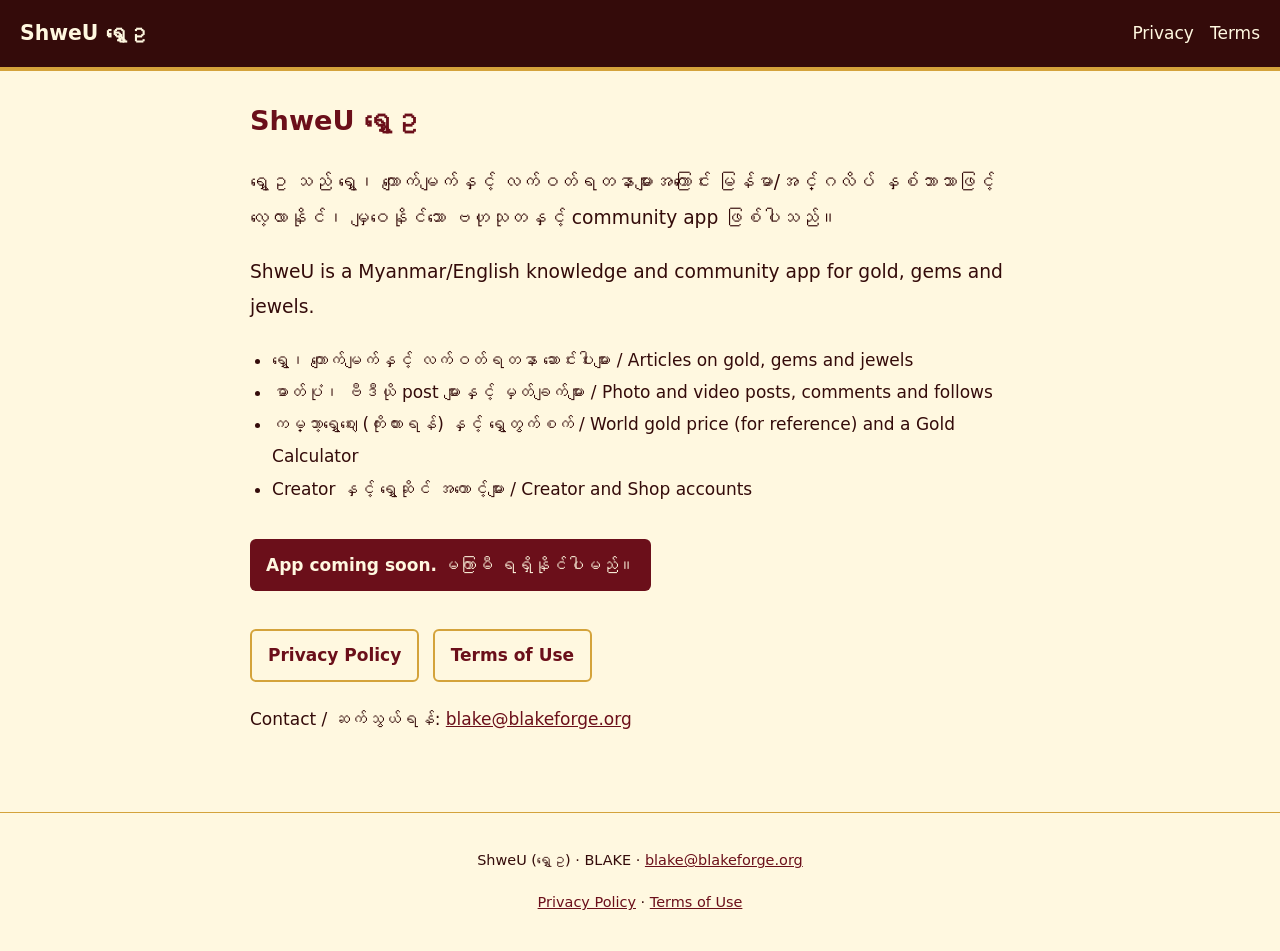
==== index.html @ 13beb079 "ShweU static site: landing, privacy, terms" ====
<!DOCTYPE html>
<html lang="my">
<head>
<meta charset="utf-8">
<meta name="viewport" content="width=device-width, initial-scale=1">
<meta name="robots" content="index, follow">
<title>ShweU (ရွှေဥ) — Gold, gems and jewels knowledge app</title>
<meta name="description" content="ShweU (ရွှေဥ) is a Myanmar/English knowledge and community app for gold, gems and jewels.">
<link rel="canonical" href="https://shweu.app/">
<link rel="stylesheet" href="/styles.css">
</head>
<body>
<header class="site-header">
<!-- Optional ShweU logo goes here, e.g. <img class="logo" src="/logo.png" alt="ShweU"> -->
<a class="brand" href="/">ShweU <span lang="my">ရွှေဥ</span></a>
<nav><a href="/privacy/">Privacy</a><a href="/terms/">Terms</a></nav>
</header>
<main class="home">
<h1>ShweU <span lang="my">ရွှေဥ</span></h1>
<p class="lead" lang="my">ရွှေဥ သည် ရွှေ၊ ကျောက်မျက်နှင့် လက်ဝတ်ရတနာများအကြောင်း မြန်မာ/အင်္ဂလိပ် နှစ်ဘာသာဖြင့် လေ့လာနိုင်၊ မျှဝေနိုင်သော ဗဟုသုတနှင့် community app ဖြစ်ပါသည်။</p>
<p class="lead">ShweU is a Myanmar/English knowledge and community app for gold, gems and jewels.</p>
<ul class="features">
<li><span lang="my">ရွှေ၊ ကျောက်မျက်နှင့် လက်ဝတ်ရတနာ ဆောင်းပါးများ</span> / Articles on gold, gems and jewels</li>
<li><span lang="my">ဓာတ်ပုံ၊ ဗီဒီယို post များနှင့် မှတ်ချက်များ</span> / Photo and video posts, comments and follows</li>
<li><span lang="my">ကမ္ဘာ့ရွှေဈေး (ကိုးကားရန်) နှင့် ရွှေတွက်စက်</span> / World gold price (for reference) and a Gold Calculator</li>
<li><span lang="my">Creator နှင့် ရွှေဆိုင် အကောင့်များ</span> / Creator and Shop accounts</li>
</ul>
<p class="soon"><strong>App coming soon.</strong> <span lang="my">မကြာမီ ရရှိနိုင်ပါမည်။</span></p>
<p><a class="button" href="/privacy/">Privacy Policy</a> <a class="button" href="/terms/">Terms of Use</a></p>
<p>Contact / <span lang="my">ဆက်သွယ်ရန်</span>: <a href="mailto:blake@blakeforge.org">blake@blakeforge.org</a></p>
</main>
<footer class="site-footer"><p>ShweU (ရွှေဥ) · BLAKE · <a href="mailto:blake@blakeforge.org">blake@blakeforge.org</a></p><p><a href="/privacy/">Privacy Policy</a> · <a href="/terms/">Terms of Use</a></p></footer>
</body>
</html>
---- styles.css ----
:root{--cream:#FFF8E0;--gold:#D4A33B;--maroon:#340B0A;--maroon2:#6B0F1A}
*{box-sizing:border-box}
html{-webkit-text-size-adjust:100%}
body{margin:0;background:var(--cream);color:var(--maroon);font-family:"Noto Sans Myanmar","Padauk","Myanmar Text","Pyidaungsu",-apple-system,system-ui,"Segoe UI",Roboto,sans-serif;font-size:17px;line-height:1.9;overflow-wrap:anywhere}
a{color:var(--maroon2)}
.site-header{display:flex;flex-wrap:wrap;gap:12px;align-items:center;justify-content:space-between;padding:14px 20px;background:var(--maroon);border-bottom:4px solid var(--gold)}
.site-header a{color:var(--cream);text-decoration:none}
.brand{font-weight:700;font-size:1.2em}
.site-header nav a{margin-left:16px}
main{max-width:820px;margin:0 auto;padding:28px 20px 60px}
h1{color:var(--maroon2);line-height:1.6;font-size:1.6em;margin:0 0 .8em}
h2{color:var(--maroon2);border-bottom:2px solid var(--gold);padding-bottom:4px;margin-top:2em;line-height:1.7;font-size:1.25em}
.legal p{white-space:pre-line}
blockquote{background:#F5E6C8;border-left:5px solid var(--gold);margin:0 0 1em;padding:10px 16px;border-radius:6px}
hr{border:0;border-top:1px solid var(--gold);opacity:.5}
ul{padding-left:1.3em}
.lead{font-size:1.1em}
.soon{background:var(--maroon2);color:var(--cream);padding:10px 16px;border-radius:6px;display:inline-block}
.button{display:inline-block;margin:4px 8px 4px 0;padding:8px 16px;border:2px solid var(--gold);border-radius:6px;text-decoration:none;font-weight:700}
.site-footer{text-align:center;font-size:.85em;padding:20px;border-top:1px solid var(--gold)}
@media (max-width:480px){body{font-size:16px}h1{font-size:1.35em}}
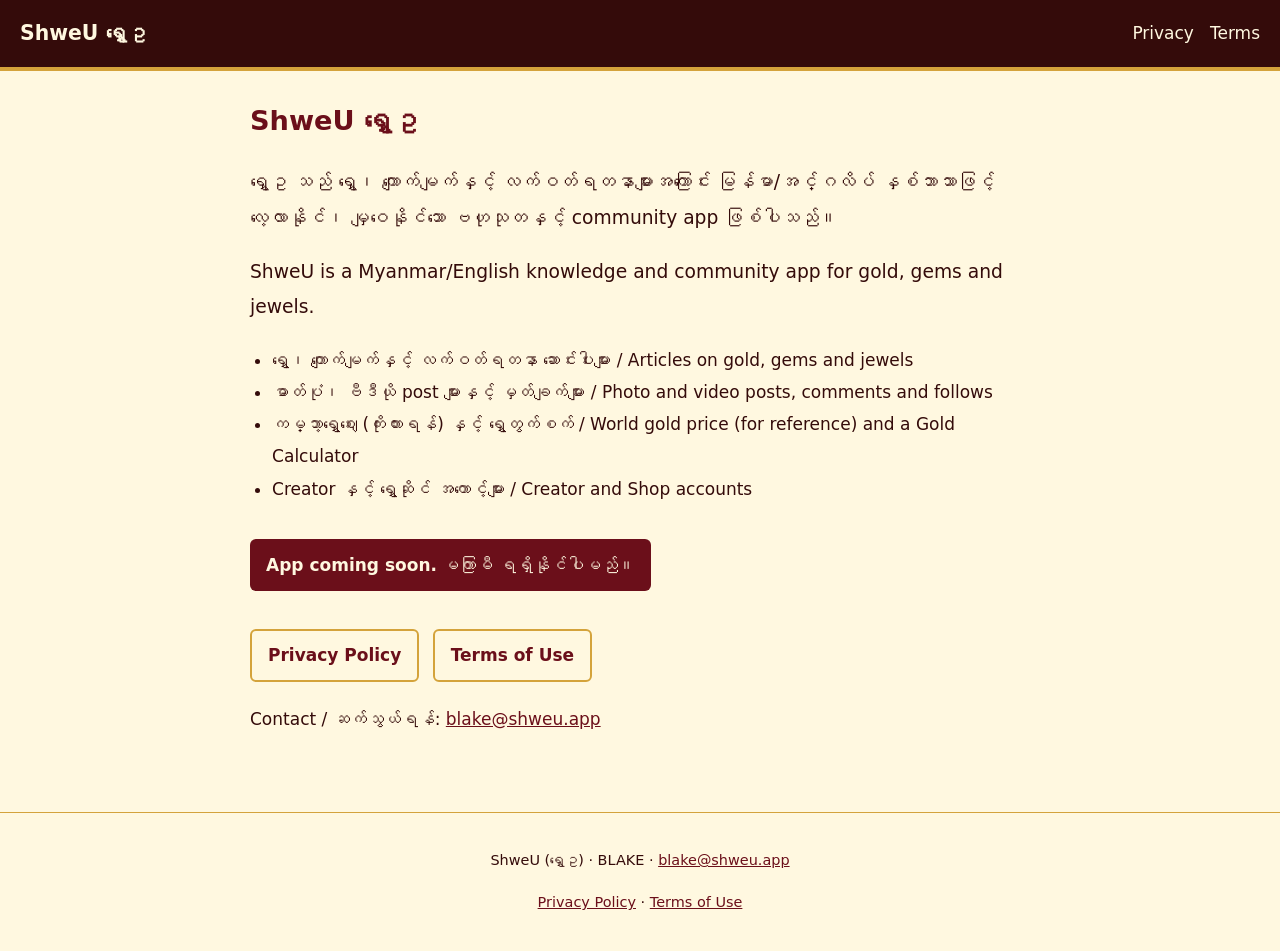
==== commit b3110dbf: "Contact email blake@shweu.app" ====
--- a/index.html
+++ b/index.html
@@ -27,8 +27,8 @@
 </ul>
 <p class="soon"><strong>App coming soon.</strong> <span lang="my">မကြာမီ ရရှိနိုင်ပါမည်။</span></p>
 <p><a class="button" href="/privacy/">Privacy Policy</a> <a class="button" href="/terms/">Terms of Use</a></p>
-<p>Contact / <span lang="my">ဆက်သွယ်ရန်</span>: <a href="mailto:blake@blakeforge.org">blake@blakeforge.org</a></p>
+<p>Contact / <span lang="my">ဆက်သွယ်ရန်</span>: <a href="mailto:blake@shweu.app">blake@shweu.app</a></p>
 </main>
-<footer class="site-footer"><p>ShweU (ရွှေဥ) · BLAKE · <a href="mailto:blake@blakeforge.org">blake@blakeforge.org</a></p><p><a href="/privacy/">Privacy Policy</a> · <a href="/terms/">Terms of Use</a></p></footer>
+<footer class="site-footer"><p>ShweU (ရွှေဥ) · BLAKE · <a href="mailto:blake@shweu.app">blake@shweu.app</a></p><p><a href="/privacy/">Privacy Policy</a> · <a href="/terms/">Terms of Use</a></p></footer>
 </body>
 </html>
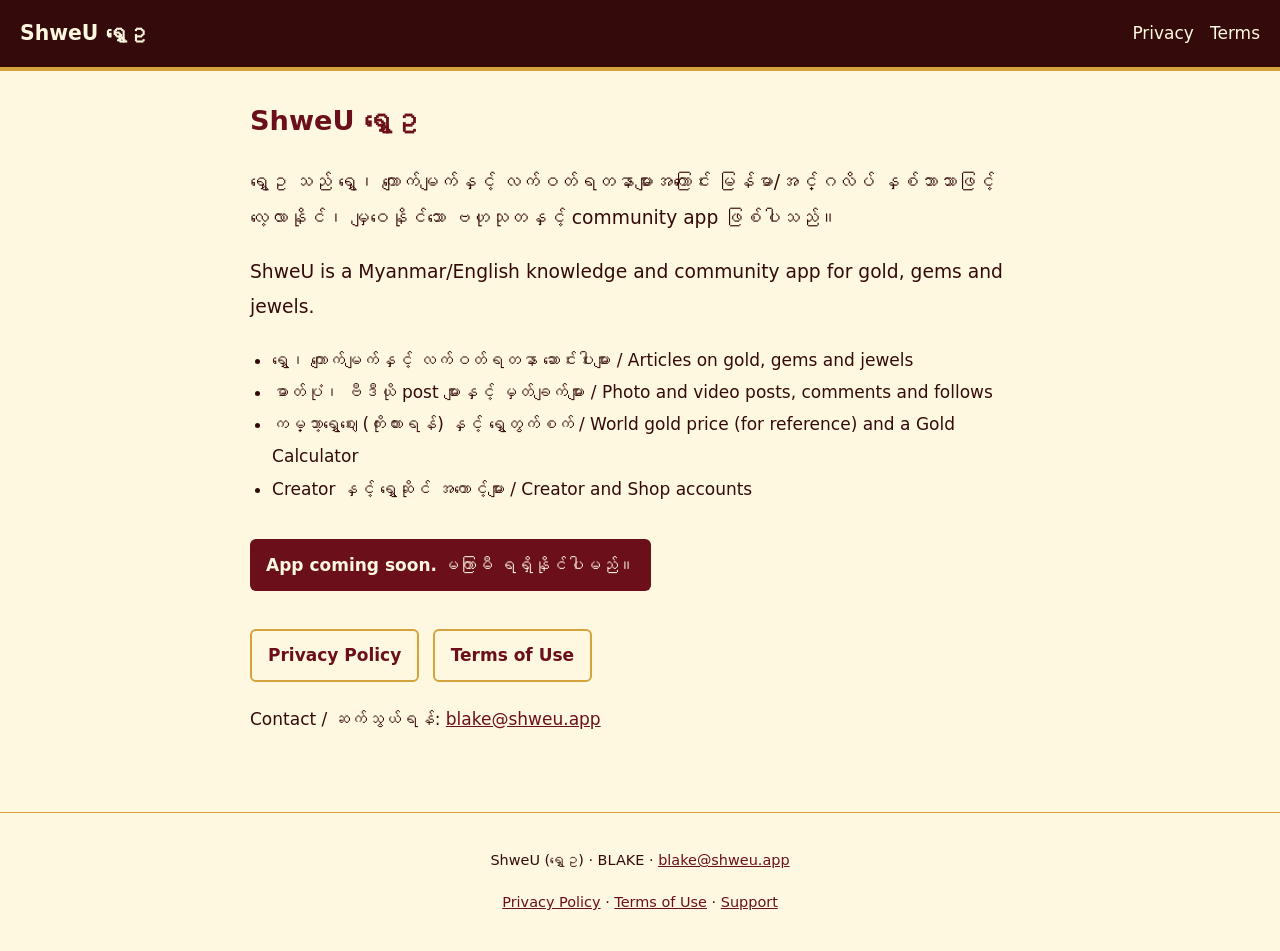
==== commit b570ff05: "Support page; privacy page lists error and crash reports Co-Authored-By: Claude Opus 5.5 <noreply@an" ====
--- a/index.html
+++ b/index.html
@@ -29,6 +29,6 @@
 <p><a class="button" href="/privacy/">Privacy Policy</a> <a class="button" href="/terms/">Terms of Use</a></p>
 <p>Contact / <span lang="my">ဆက်သွယ်ရန်</span>: <a href="mailto:blake@shweu.app">blake@shweu.app</a></p>
 </main>
-<footer class="site-footer"><p>ShweU (ရွှေဥ) · BLAKE · <a href="mailto:blake@shweu.app">blake@shweu.app</a></p><p><a href="/privacy/">Privacy Policy</a> · <a href="/terms/">Terms of Use</a></p></footer>
+<footer class="site-footer"><p>ShweU (ရွှေဥ) · BLAKE · <a href="mailto:blake@shweu.app">blake@shweu.app</a></p><p><a href="/privacy/">Privacy Policy</a> · <a href="/terms/">Terms of Use</a> · <a href="/support/">Support</a></p></footer>
 </body>
 </html>
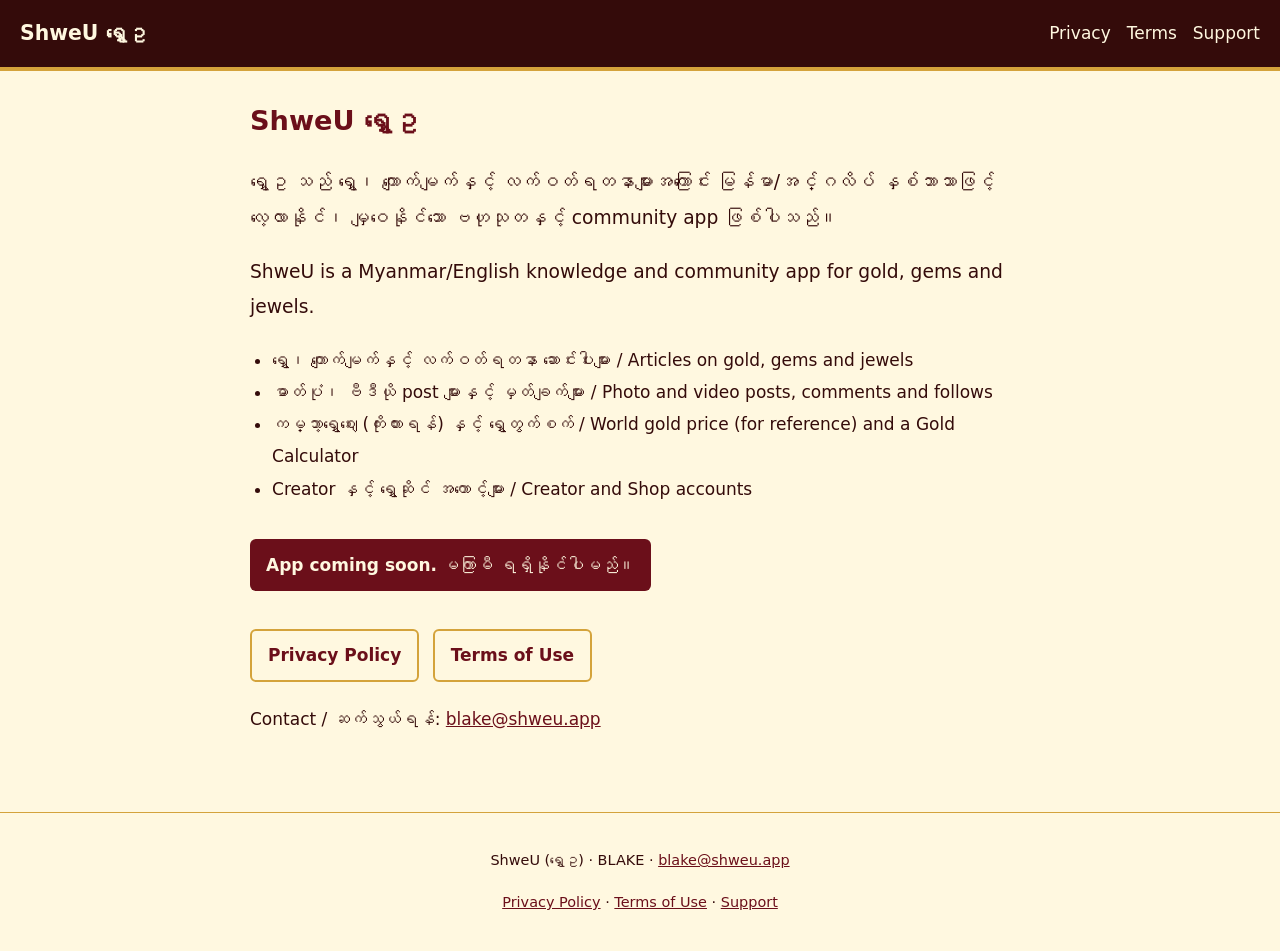
==== commit 4db8f4ba: "Legal and support pages: one language per page (English default, Myanmar under /my/), EN | Myanmar s" ====
--- a/index.html
+++ b/index.html
@@ -13,7 +13,7 @@
 <header class="site-header">
 <!-- Optional ShweU logo goes here, e.g. <img class="logo" src="/logo.png" alt="ShweU"> -->
 <a class="brand" href="/">ShweU <span lang="my">ရွှေဥ</span></a>
-<nav><a href="/privacy/">Privacy</a><a href="/terms/">Terms</a></nav>
+<nav><a href="/privacy/">Privacy</a><a href="/terms/">Terms</a><a href="/support/">Support</a></nav>
 </header>
 <main class="home">
 <h1>ShweU <span lang="my">ရွှေဥ</span></h1>
--- a/styles.css
+++ b/styles.css
@@ -19,3 +19,26 @@
 .button{display:inline-block;margin:4px 8px 4px 0;padding:8px 16px;border:2px solid var(--gold);border-radius:6px;text-decoration:none;font-weight:700}
 .site-footer{text-align:center;font-size:.85em;padding:20px;border-top:1px solid var(--gold)}
 @media (max-width:480px){body{font-size:16px}h1{font-size:1.35em}}
+/* Legal / support pages (one language per page, 2026-11-06) */
+.lang-switch{display:flex;border:1.5px solid var(--gold);border-radius:999px;overflow:hidden;font-size:.85em;line-height:1.6}
+.lang-switch a,.lang-switch span{padding:2px 12px;color:var(--cream);text-decoration:none}
+.lang-switch .on{background:var(--gold);color:var(--maroon);font-weight:700}
+.doc-nav{display:flex;flex-wrap:wrap;gap:4px 20px;padding:8px 20px;background:#4a1512}
+.doc-nav a{color:var(--cream);text-decoration:none;opacity:.85;font-size:.95em}
+.doc-nav a.cur{opacity:1;border-bottom:2px solid var(--gold)}
+body.doc.en{font-family:-apple-system,system-ui,"Segoe UI",Roboto,"Noto Sans Myanmar",sans-serif;line-height:1.65}
+.doc-main{max-width:760px}
+.doc-main h1{margin-bottom:.2em}
+.doc-main h3{font-size:1.02em;margin:1.2em 0 .2em;color:var(--maroon)}
+.doc-main ul{margin:.3em 0 .8em}
+.doc-main li{margin:.25em 0}
+.meta{font-size:.85em;color:#7b6450;margin:0 0 1.2em}
+.summary{background:#FFFDF6;border:1px solid #ecd9a8;border-radius:12px;padding:12px 16px;margin:0 0 1.2em}
+.summary-title{font-weight:700;margin:0 0 .3em}
+.summary ul{margin:0}
+.toc{columns:2;column-gap:28px;font-size:.92em;margin:0 0 .5em;padding-left:1.3em}
+.toc a{text-decoration:none}
+@media (max-width:560px){.toc{columns:1}}
+body.doc{overflow-wrap:break-word;word-break:normal}
+body.doc.my .doc-main{line-height:1.95}
+.doc-nav{gap:4px 18px}
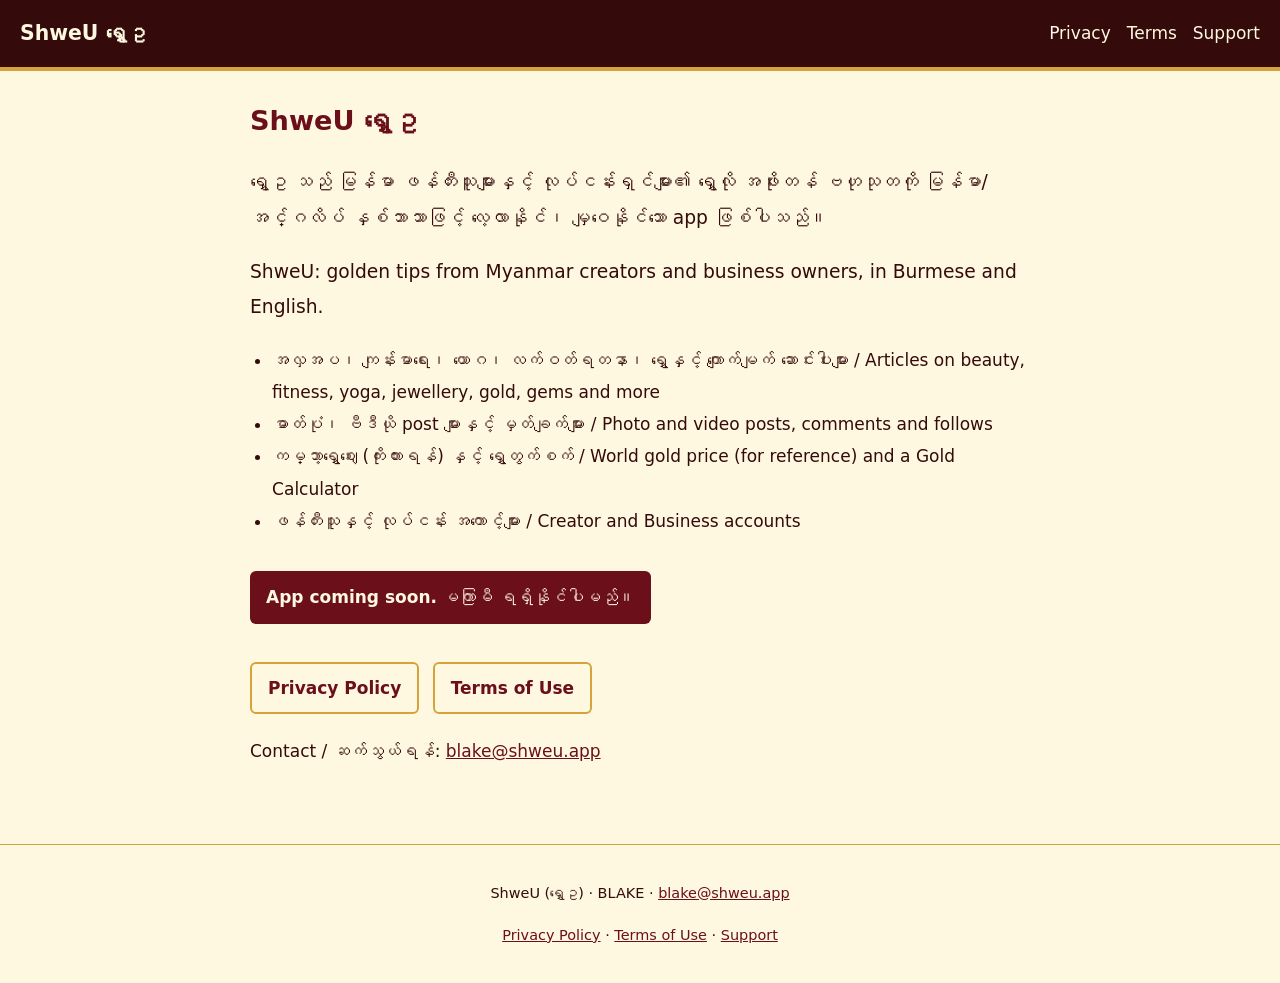
==== commit 6f2ce35b: "Pros first: Terms v4 (Business accounts, 'Pros' no-endorsement paragraph), privacy wording, Support " ====
--- a/index.html
+++ b/index.html
@@ -4,8 +4,8 @@
 <meta charset="utf-8">
 <meta name="viewport" content="width=device-width, initial-scale=1">
 <meta name="robots" content="index, follow">
-<title>ShweU (ရွှေဥ) — Gold, gems and jewels knowledge app</title>
-<meta name="description" content="ShweU (ရွှေဥ) is a Myanmar/English knowledge and community app for gold, gems and jewels.">
+<title>ShweU (ရွှေဥ) — Golden tips from Myanmar pros</title>
+<meta name="description" content="ShweU (ရွှေဥ): golden tips from Myanmar creators and business owners, in Burmese and English.">
 <link rel="canonical" href="https://shweu.app/">
 <link rel="stylesheet" href="/styles.css">
 </head>
@@ -17,13 +17,13 @@
 </header>
 <main class="home">
 <h1>ShweU <span lang="my">ရွှေဥ</span></h1>
-<p class="lead" lang="my">ရွှေဥ သည် ရွှေ၊ ကျောက်မျက်နှင့် လက်ဝတ်ရတနာများအကြောင်း မြန်မာ/အင်္ဂလိပ် နှစ်ဘာသာဖြင့် လေ့လာနိုင်၊ မျှဝေနိုင်သော ဗဟုသုတနှင့် community app ဖြစ်ပါသည်။</p>
-<p class="lead">ShweU is a Myanmar/English knowledge and community app for gold, gems and jewels.</p>
+<p class="lead" lang="my">ရွှေဥ သည် မြန်မာ ဖန်တီးသူများနှင့် လုပ်ငန်းရှင်များ၏ ရွှေလို အဖိုးတန် ဗဟုသုတကို မြန်မာ/အင်္ဂလိပ် နှစ်ဘာသာဖြင့် လေ့လာနိုင်၊ မျှဝေနိုင်သော app ဖြစ်ပါသည်။</p>
+<p class="lead">ShweU: golden tips from Myanmar creators and business owners, in Burmese and English.</p>
 <ul class="features">
-<li><span lang="my">ရွှေ၊ ကျောက်မျက်နှင့် လက်ဝတ်ရတနာ ဆောင်းပါးများ</span> / Articles on gold, gems and jewels</li>
+<li><span lang="my">အလှအပ၊ ကျန်းမာရေး၊ ယောဂ၊ လက်ဝတ်ရတနာ၊ ရွှေနှင့် ကျောက်မျက် ဆောင်းပါးများ</span> / Articles on beauty, fitness, yoga, jewellery, gold, gems and more</li>
 <li><span lang="my">ဓာတ်ပုံ၊ ဗီဒီယို post များနှင့် မှတ်ချက်များ</span> / Photo and video posts, comments and follows</li>
 <li><span lang="my">ကမ္ဘာ့ရွှေဈေး (ကိုးကားရန်) နှင့် ရွှေတွက်စက်</span> / World gold price (for reference) and a Gold Calculator</li>
-<li><span lang="my">Creator နှင့် ရွှေဆိုင် အကောင့်များ</span> / Creator and Shop accounts</li>
+<li><span lang="my">ဖန်တီးသူနှင့် လုပ်ငန်း အကောင့်များ</span> / Creator and Business accounts</li>
 </ul>
 <p class="soon"><strong>App coming soon.</strong> <span lang="my">မကြာမီ ရရှိနိုင်ပါမည်။</span></p>
 <p><a class="button" href="/privacy/">Privacy Policy</a> <a class="button" href="/terms/">Terms of Use</a></p>
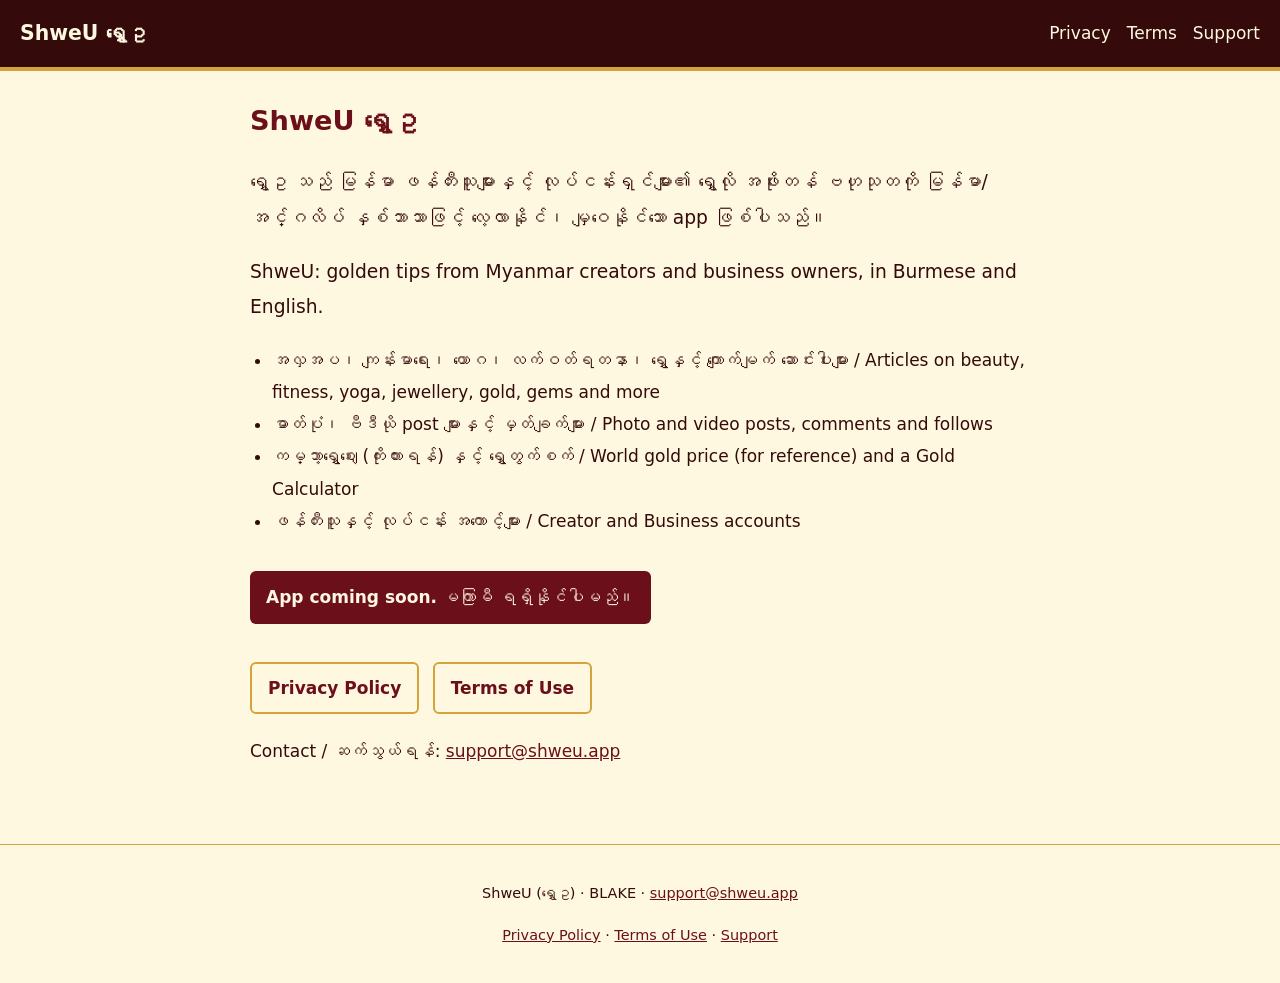
==== commit eac90b2d: "Contact address support@shweu.app on every page (was blake@shweu.app); email-logo.png (192 px) for t" ====
--- a/index.html
+++ b/index.html
@@ -27,8 +27,8 @@
 </ul>
 <p class="soon"><strong>App coming soon.</strong> <span lang="my">မကြာမီ ရရှိနိုင်ပါမည်။</span></p>
 <p><a class="button" href="/privacy/">Privacy Policy</a> <a class="button" href="/terms/">Terms of Use</a></p>
-<p>Contact / <span lang="my">ဆက်သွယ်ရန်</span>: <a href="mailto:blake@shweu.app">blake@shweu.app</a></p>
+<p>Contact / <span lang="my">ဆက်သွယ်ရန်</span>: <a href="mailto:support@shweu.app">support@shweu.app</a></p>
 </main>
-<footer class="site-footer"><p>ShweU (ရွှေဥ) · BLAKE · <a href="mailto:blake@shweu.app">blake@shweu.app</a></p><p><a href="/privacy/">Privacy Policy</a> · <a href="/terms/">Terms of Use</a> · <a href="/support/">Support</a></p></footer>
+<footer class="site-footer"><p>ShweU (ရွှေဥ) · BLAKE · <a href="mailto:support@shweu.app">support@shweu.app</a></p><p><a href="/privacy/">Privacy Policy</a> · <a href="/terms/">Terms of Use</a> · <a href="/support/">Support</a></p></footer>
 </body>
 </html>
